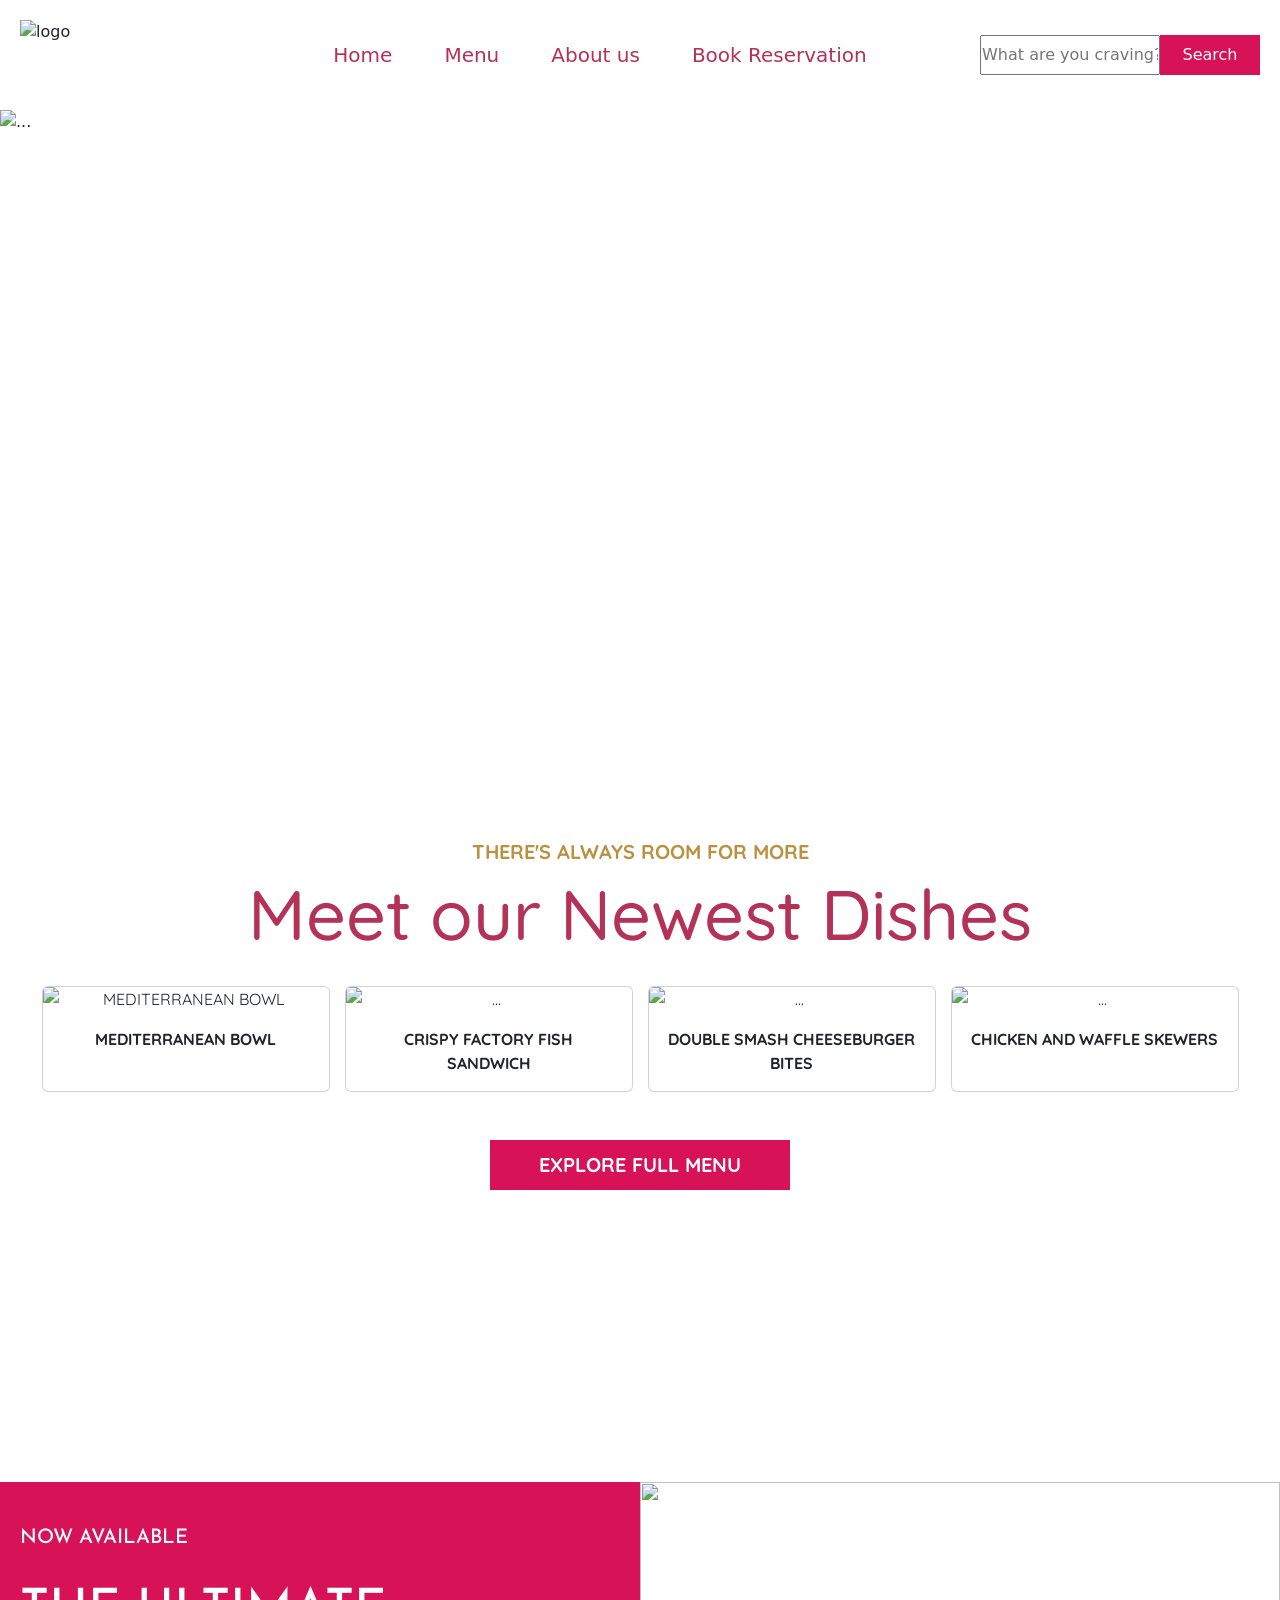
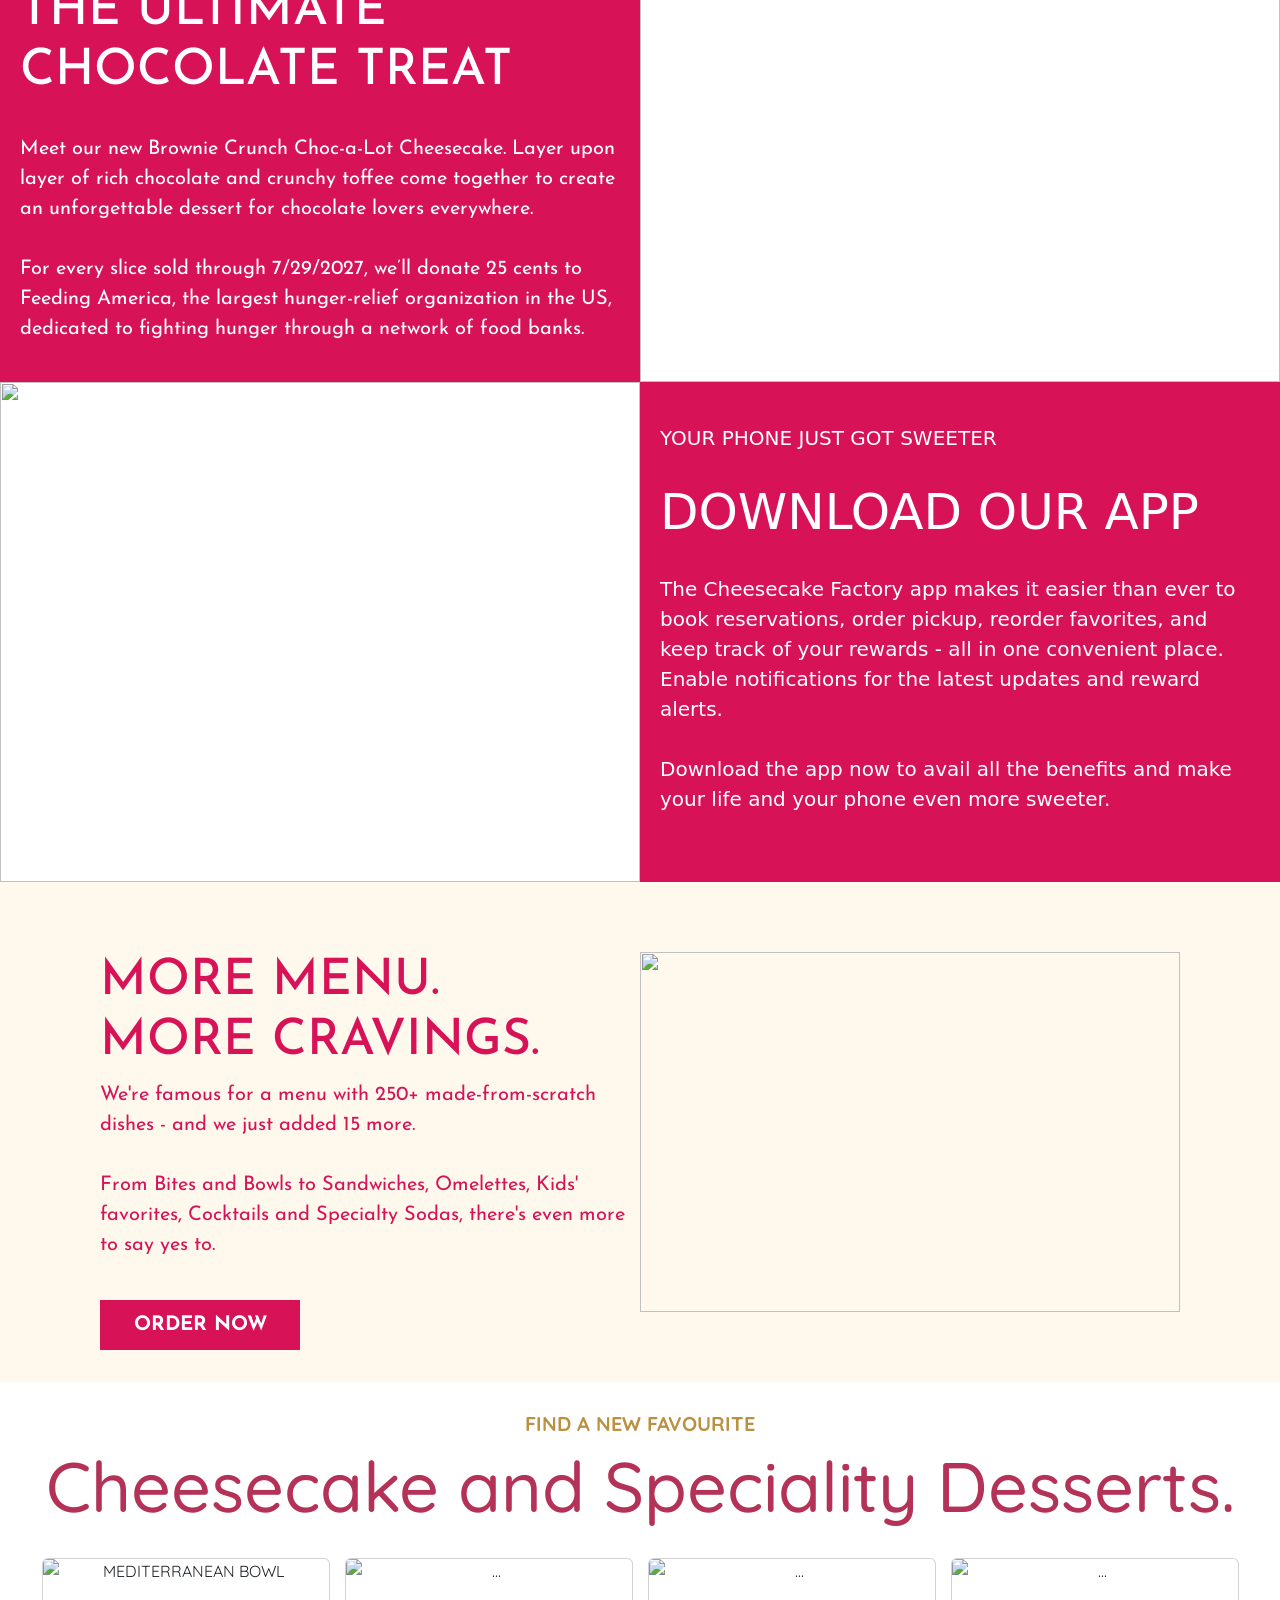
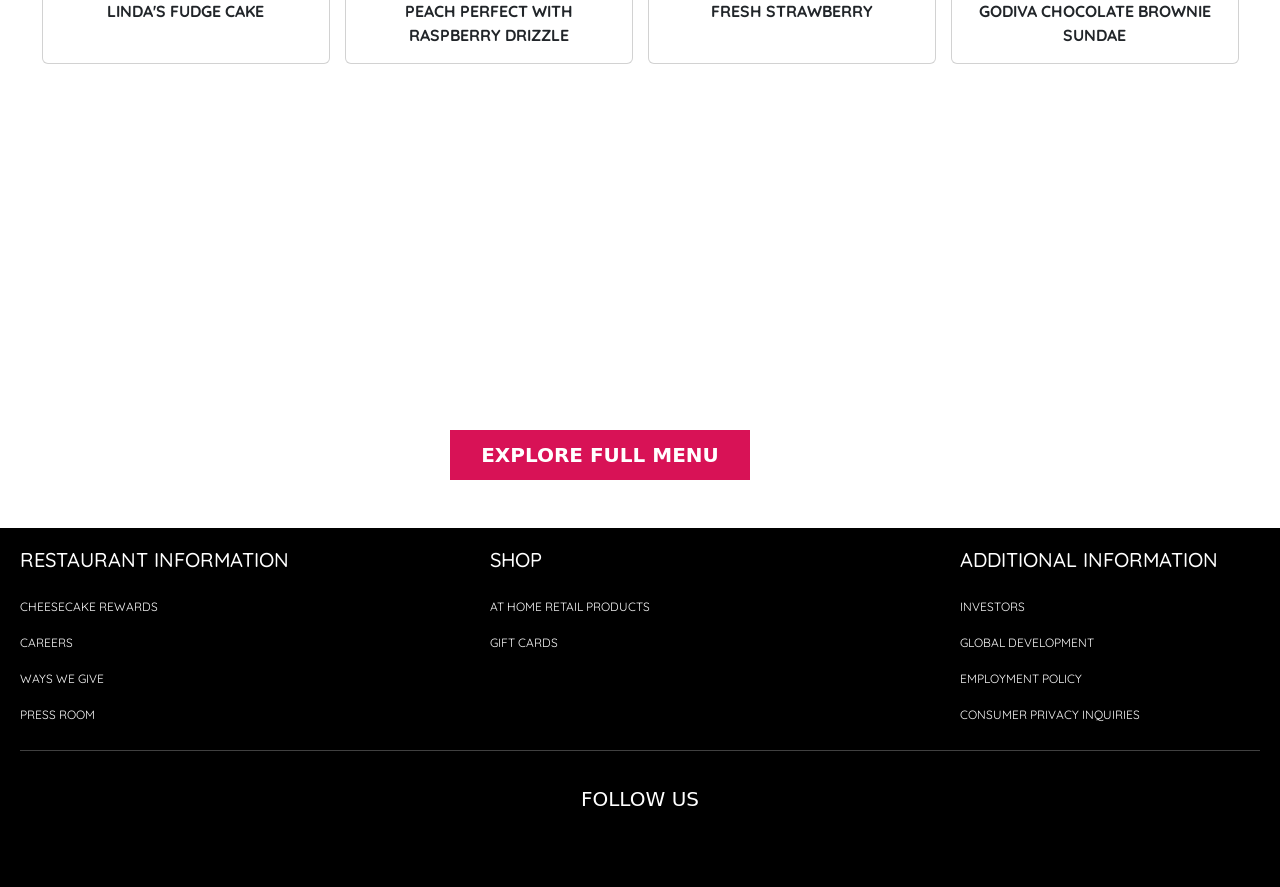
==== index.html @ a98ccc5a "Add files via upload" ====
<!doctype html>
<html lang="en">
  <head>
    <!-- Required meta tags -->
    <meta charset="utf-8">
    <meta name="viewport" content="width=device-width, initial-scale=1">

    <!-- Bootstrap CSS -->
    <link href="https://cdn.jsdelivr.net/npm/bootstrap@5.0.2/dist/css/bootstrap.min.css" rel="stylesheet" integrity="sha384-EVSTQN3/azprG1Anm3QDgpJLIm9Nao0Yz1ztcQTwFspd3yD65VohhpuuCOmLASjC" crossorigin="anonymous">

    <title>The Cheesecake Factory</title>
    <link rel="stylesheet" href="index.css">
    <link rel="stylesheet" href="https://cdnjs.cloudflare.com/ajax/libs/font-awesome/7.3.0/css/all.min.css" integrity="sha512-ApSLB1Pd3/bZN8fWB/RG9YhN/7bd9Hkf3AGaE2mPfebjrxagjuBtx2GcgdqIlJkUzwylBo61r9Xa9NmgBI0swA==" crossorigin="anonymous" referrerpolicy="no-referrer" />
     <link rel="preconnect" href="https://fonts.googleapis.com">
    <link rel="preconnect" href="https://fonts.gstatic.com" crossorigin>
    <link href="https://fonts.googleapis.com/css2?family=Josefin+Sans:ital,wght@0,100..700;1,100..700&family=Quicksand:wght@300..700&display=swap" rel="stylesheet">
    <link href="https://fonts.googleapis.com/css2?family=Josefin+Sans:ital,wght@0,100..700;1,100..700&family=Quicksand:wght@300..700&family=Slabo+13px&display=swap" rel="stylesheet">


  </head>

  <body>

    <header class="header">
    <img src="https://encrypted-tbn0.gstatic.com/images?q=tbn:ANd9GcRAL1RB8AX_6B636QpuoCkV6IjgH0PN-LAb9TAAGpgcgg&s=10" alt="logo" height="70px" width="200px">
    <nav class="nav">
        <ul class="nav">
            <li><a href="index.html" class="nav-link">Home</a></li>
            <li><a href="menu.html" class="nav-link">Menu</a></li>
            <li><a href="about.html" class="nav-link">About us</a></li>
            <li><a href="reservation.html" class="nav-link">Book Reservation</a></li>
        </ul>
    </nav>
    <div>
    <input type="text" class="searchbar" placeholder="What are you craving?"><button class="searchbtn">Search</button>
    </div>
    </header>

    <main>
      <!-- slider -->
      <div id="carouselExampleIndicators" class="carousel slide" data-bs-ride="carousel">
          <div class="carousel-indicators">
    <button type="button" data-bs-target="#carouselExampleIndicators" data-bs-slide-to="0" class="active" aria-current="true" aria-label="Slide 1"></button>
    <button type="button" data-bs-target="#carouselExampleIndicators" data-bs-slide-to="1" aria-label="Slide 2"></button>
    <button type="button" data-bs-target="#carouselExampleIndicators" data-bs-slide-to="2" aria-label="Slide 3"></button>
  </div>
  <div class="carousel-inner slider">
    
    <div class="carousel-item active">
      <img src="https://www.thecheesecakefactory.com/sites/default/files/styles/50_50_desktop/public/2026-06/new-dd-offer-2.webp?itok=C2LMX3fb" class="d-block w-100" alt="...">
    </div>
    
    <div class="carousel-item">
      <img src="https://www.thecheesecakefactory.com/sites/default/files/styles/50_50_desktop/public/2026-07/gift-card-block-evergreen.webp?itok=OGk3G9sO" class="d-block w-100" alt="...">
    </div>

    <div class="carousel-item">
      <img src="https://www.thecheesecakefactory.com/sites/default/files/styles/50_50_desktop/public/2026-06/picture-hm-bg.webp?itok=B6wpmfTW" class="d-block w-100" alt="...">
      <div class="carousel-caption d-none d-md-block" class="d-block w-100" alt="...">
    </div>
    

</div>
  <button class="carousel-control-prev" type="button" data-bs-target="#carouselExampleIndicators" data-bs-slide="prev">
      <span class="carousel-control-prev-icon" aria-hidden="true"></span>
      <span class="visually-hidden">Previous</span>
    </button>
    <button class="carousel-control-next" type="button" data-bs-target="#carouselExampleIndicators" data-bs-slide="next">
        <span class="carousel-control-next-icon" aria-hidden="true"></span>
        <span class="visually-hidden">Next</span>
    </button>
</div>
      </div>
<!-- slider -->


<div style="height: 600px; text-align: center; padding: 30px; font-family: Quicksand;">
  <h5 style="color:rgb(186, 145, 65);"><b>THERE'S ALWAYS ROOM FOR MORE</b></h5>
<h1 style="color:rgb(180, 50, 87); font-size: 70px;">Meet our Newest Dishes</h1>
<!-- card -->
<div style="display: flex; justify-content: center;gap: 15px; margin-top: 30px;color: rgb(180, 50, 87);font-family: Quicksand;">
  <div class="card" style="width: 18rem;">
    <img src="https://www.thecheesecakefactory.com/sites/default/files/styles/full_width_xl/public/2026-09/533x480_medbowl.jpg?itok=rcjx3kE5" class="card-img-top" alt="MEDITERRANEAN BOWL">
  <div class="card-body">
    <p class="card-text"><b>MEDITERRANEAN BOWL</b></p>
  </div>
</div>

<div class="card" style="width: 18rem;">
  <img src="https://www.thecheesecakefactory.com/sites/default/files/styles/full_width_xl/public/2026-09/533x480_fishsand.jpg?itok=AUA3_Gnt" class="card-img-top" alt="...">
  <div class="card-body">
    <p class="card-text"><b>CRISPY FACTORY FISH SANDWICH</b></p>
  </div>
</div>

<div class="card" style="width: 18rem;">
  <img src="https://www.thecheesecakefactory.com/sites/default/files/styles/full_width_xl/public/2026-09/533x480_smashburg.jpg?itok=UZTxxk5T" class="card-img-top" alt="...">
  <div class="card-body">
    <p class="card-text"><b>DOUBLE SMASH CHEESEBURGER BITES</b></p>
  </div>
</div>

<div class="card" style="width: 18rem;">
  <img src="https://www.thecheesecakefactory.com/sites/default/files/styles/full_width_xl/public/2026-09/533x480_chickwaff.jpg?itok=icxHNgvM" class="card-img-top" alt="...">
  <div class="card-body">
    <p class="card-text"><b>CHICKEN AND WAFFLE SKEWERS</b></p>
  </div>
</div>

</div>

<br>
<br>
<a href="menu.html"><button style="background-color: rgb(216, 18, 86); color: white; border: none; height: 50px; width: 300px;font-size: 20px;"><b>EXPLORE FULL MENU</b></button></a>
</div>
<br>
<br>
<br>

<div style="height: 500px;width: 100%;display: flex;justify-content: center;font-family: Josefin Sans;">
    <div style="height: 100%; width: 50%; background-color: rgb(216, 18, 86);color: white;padding: 20px;">
    <br>
        <h5>NOW AVAILABLE</h5>
        <br>
        <h1 style="font-size: 50px;">THE ULTIMATE CHOCOLATE TREAT</h1>
        <br>

        <p style="font-size: 20px;">Meet our new Brownie Crunch Choc-a-Lot Cheesecake. Layer upon layer of rich chocolate and crunchy toffee come together to create an unforgettable dessert for chocolate lovers everywhere.
<br>
<br>
For every slice sold through 7/29/2027, we’ll donate 25 cents to Feeding America, the largest hunger-relief organization in the US, dedicated to fighting hunger through a network of food banks.
</p>
    </div>

    <div style="height: 100%; width: 50%;">
        <img src="https://www.thecheesecakefactory.com/sites/default/files/styles/50_50_desktop/public/2026-07/right-col-2x_0.webp?itok=I4AOkvCN" alt="" height="500px" width="100%">
    </div>
</div>

<div style="height: 500px;width: 100%;display: flex;justify-content: center;">
    
    <div style="height: 100%; width: 50%;">
        <img src="https://www.thecheesecakefactory.com/sites/default/files/styles/50_50_desktop/public/2026-06/new-app-download-phone.webp?itok=ynNovfTR" alt="" height="500px" width="100%">
    </div>
    
 <div style="height: 100%; width: 50%; background-color: rgb(216, 18, 86);color: white;padding: 20px;">
    <br>
        <h5>YOUR PHONE JUST GOT SWEETER</h5>
        <br>
        <h1 style="font-size: 50px;">DOWNLOAD OUR APP</h1>
        <br>

        <p style="font-size: 20px;">The Cheesecake Factory app makes it easier than ever to book reservations, order pickup, reorder favorites, and keep track of your rewards - all in one convenient place. Enable notifications for the latest updates and reward alerts.
            <br>
            <br>
            Download the app now to avail all the benefits and make your life and your phone even more sweeter.
</p>
    </div>

</div>


<div style="height: 500px; width: 100%;display:flex ;justify-content: center;background-color: rgb(254, 248, 237);">
    <div style="color: rgb(216, 18, 86); font-family: Josefin Sans; height: 100%; width: 50%;padding-left: 100px;padding-top: 70px;">
<h1 style="font-size: 50px;">MORE MENU. <br> MORE CRAVINGS.</h1>
<p style="font-size: 20px;">We're famous for a menu with 250+ made-from-scratch dishes - and we just added 15 more.
<br>
<br>
From Bites and Bowls to Sandwiches, Omelettes, Kids' favorites, Cocktails and Specialty Sodas, there's even more to say yes to.</p>
<br>
<a href="menu.html"><button style="background-color: rgb(216, 18, 86); color: white; border: none; height: 50px; width: 200px;font-size: 20px;"><b>ORDER NOW</b></button></a>
    </div>
    
    <div style="height: 100%;width: 50%;padding-right: 100px;padding-top:70px;padding-bottom: 70px;">
        <img src="https://www.thecheesecakefactory.com/sites/default/files/styles/50_50_desktop/public/2026-08/summer-nmro-block-2x.webp?itok=tdo88yyt" alt="" height="100%" width="100%">
    </div>
</div>

<div style="height: 600px; text-align: center; padding: 30px; font-family: Quicksand;">
  <h5 style="color:rgb(186, 145, 65);"><b>FIND A NEW FAVOURITE</b></h5>
<h1 style="color:rgb(180, 50, 87); font-size: 70px;">Cheesecake and Speciality Desserts.</h1>
<!-- card -->
<div style="display: flex; justify-content: center;gap: 15px; margin-top: 30px;color: rgb(180, 50, 87);font-family: Quicksand;">
  <div class="card" style="width: 18rem;">
    <img src="https://www.thecheesecakefactory.com/sites/default/files/styles/full_width_xl/public/2026-06/brown-cake.png?itok=2hgGcv7g" class="card-img-top" alt="MEDITERRANEAN BOWL">
  <div class="card-body">
    <p class="card-text"><b>LINDA'S FUDGE CAKE</b></p>
  </div>
  </div>

<div class="card" style="width: 18rem;">
  <img src="https://www.thecheesecakefactory.com/sites/default/files/styles/full_width_xl/public/2026-06/cake.png?itok=XwD5X5zt" class="card-img-top" alt="...">
  <div class="card-body">
    <p class="card-text"><b>PEACH PERFECT WITH RASPBERRY DRIZZLE</b></p>
  </div>
</div>

<div class="card" style="width: 18rem;">
  <img src="https://www.thecheesecakefactory.com/sites/default/files/styles/full_width_xl/public/2026-06/stawberry-cake.png?itok=2RXpQN2f" class="card-img-top" alt="...">
  <div class="card-body">
    <p class="card-text"><b>FRESH STRAWBERRY</b></p>
  </div>
</div>

<div class="card" style="width: 18rem;">
  <img src="https://www.thecheesecakefactory.com/sites/default/files/styles/full_width_xl/public/2026-06/chocolate-cake.png?itok=rQs0FE3J" class="card-img-top" alt="...">
  <div class="card-body">
    <p class="card-text"><b>GODIVA CHOCOLATE BROWNIE SUNDAE</b></p>
  </div>
</div>

</div>
</div>

<br>
<br>
<a href="menu.html"><button style="background-color: rgb(216, 18, 86); color: white; border: none; height: 50px; width: 300px;font-size: 20px; margin-left: 450px;"><b>EXPLORE FULL MENU</b></button></a>
<br>
<br>
<br>
</main>

<footer class="footer">
    <div class="dabbe">
        <div class="dabba">
            <h5>RESTAURANT INFORMATION</h5>
            <br>
            <li>CHEESECAKE REWARDS</li>
            <br>
            <li>CAREERS</li>
            <br>
                <li>WAYS WE GIVE</li>
                <br>
                <li>PRESS ROOM</li>
            </div>
            
            <div class="dabba">
                <h5>SHOP</h5>
                <br>
                <li>AT HOME RETAIL PRODUCTS</li>
                <br>
                <li>GIFT CARDS</li>
            </div>
            
            <div class="dabba">
                <h5>ADDITIONAL INFORMATION</h5>
                <br>
                <li>INVESTORS</li>
                <br>
                <li>GLOBAL DEVELOPMENT</li>
                <br>
                <li>EMPLOYMENT POLICY</li>
                <br>
                <li>CONSUMER PRIVACY INQUIRIES</li>
            </div>
        </div>
        <hr>
        <h5 style="text-align: center;padding-top: 20px;">FOLLOW US</h5>
        <br>
        <div class="follow">
            <br>
            <li><i class="fa-brands fa-facebook"></i></li>
            <li><i class="fa-brands fa-instagram"></i></li>
            <li><i class="fa-solid fa-x"></i></li>
            <li><i class="fa-brands fa-whatsapp"></i></li>
        </div>

       
    </footer>








    <!-- Optional JavaScript; choose one of the two! -->

    <!-- Option 1: Bootstrap Bundle with Popper -->
    <script src="https://cdn.jsdelivr.net/npm/bootstrap@5.0.2/dist/js/bootstrap.bundle.min.js" integrity="sha384-MrcW6ZMFYlzcLA8Nl+NtUVF0sA7MsXsP1UyJoMp4YLEuNSfAP+JcXn/tWtIaxVXM" crossorigin="anonymous"></script>

    <!-- Option 2: Separate Popper and Bootstrap JS -->
    <!--
    <script src="https://cdn.jsdelivr.net/npm/@popperjs/core@2.9.2/dist/umd/popper.min.js" integrity="sha384-IQsoLXl5PILFhosVNubq5LC7Qb9DXgDA9i+tQ8Zj3iwWAwPtgFTxbJ8NT4GN1R8p" crossorigin="anonymous"></script>
    <script src="https://cdn.jsdelivr.net/npm/bootstrap@5.0.2/dist/js/bootstrap.min.js" integrity="sha384-cVKIPhGWiC2Al4u+LWgxfKTRIcfu0JTxR+EQDz/bgldoEyl4H0zUF0QKbrJ0EcQF" crossorigin="anonymous"></script>
    -->
  </body>
</html>
---- index.css ----
*{
    margin: 0;
    padding: 0;
}

.header{
    align-items: center;
    padding: 20px;
    display: flex;
    justify-content: space-between;
}

.nav{
    display: flex;
    justify-content:space-between;
    gap: 20px;
    list-style: none;
    font-size: 20px;  
    color:rgb(180, 50, 87) ;  
}

.nav-link{
    text-decoration: none;
    color:rgb(180, 50, 87) ;  
    cursor: pointer;
}

.nav-link:hover{
    color: rgb(186, 145, 65);
}

.searchbar{
    width: 180px;
    height: 40px;
}

.searchbtn{
    height: 40px;
    width: 100px;
    border: none;
    background-color: rgb(216, 18, 86);
    color: white;
}

.searchbtn:hover{
    color: white;
    background-color: rgb(186, 145, 65);
}

.slider{
    height: 700px;
    object-fit: cover;
    object-position: bottom;
}

.footer{
    background-color: black;
    color: white;
    padding: 20px;
}

.dabbe{
    background-color:black;
    color: white;
    display: flex;
    justify-content: space-between;
    gap: 10px;
    list-style: none;
    font-family: Quicksand;
    font-size: 12px;
}

.dabba{
    width: 300px;
    padding-bottom: 10px;
}

.follow{
    list-style: none;
    display: flex;
    justify-content: center;
    gap: 5px;
}
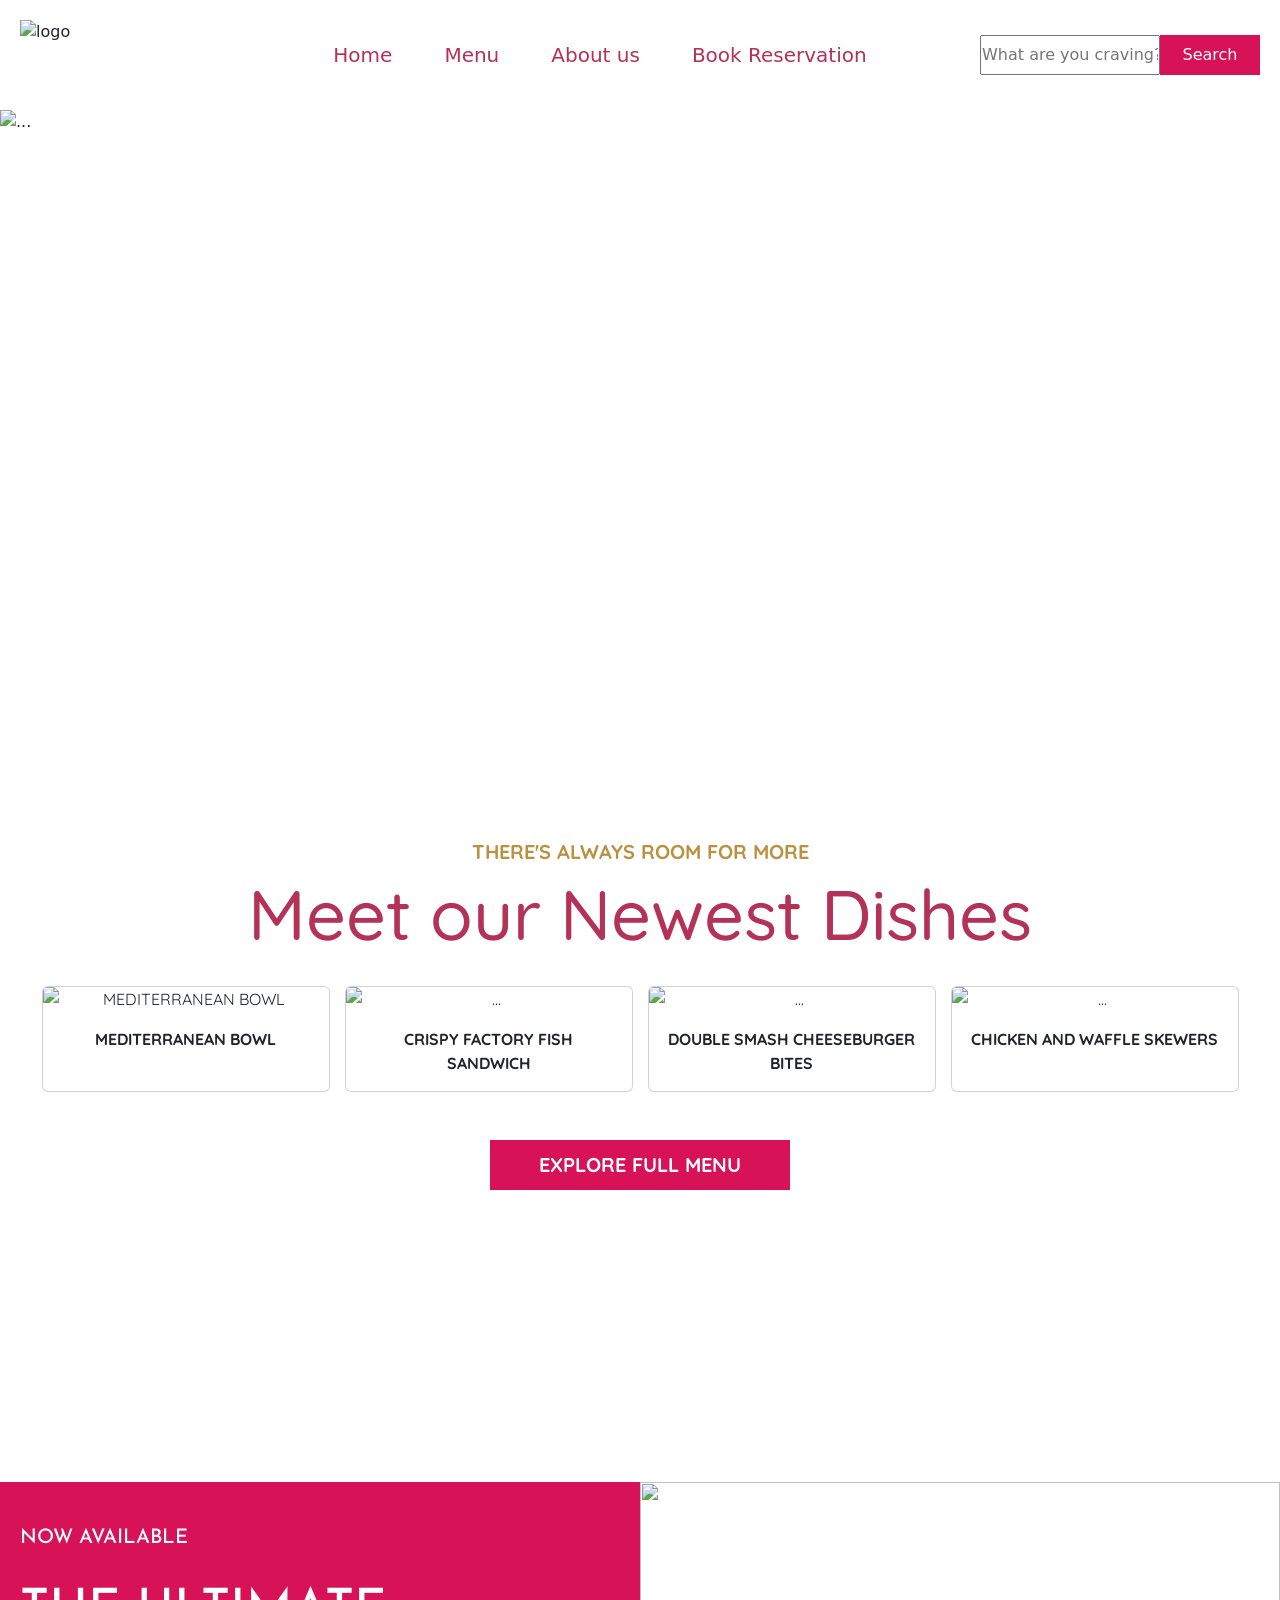
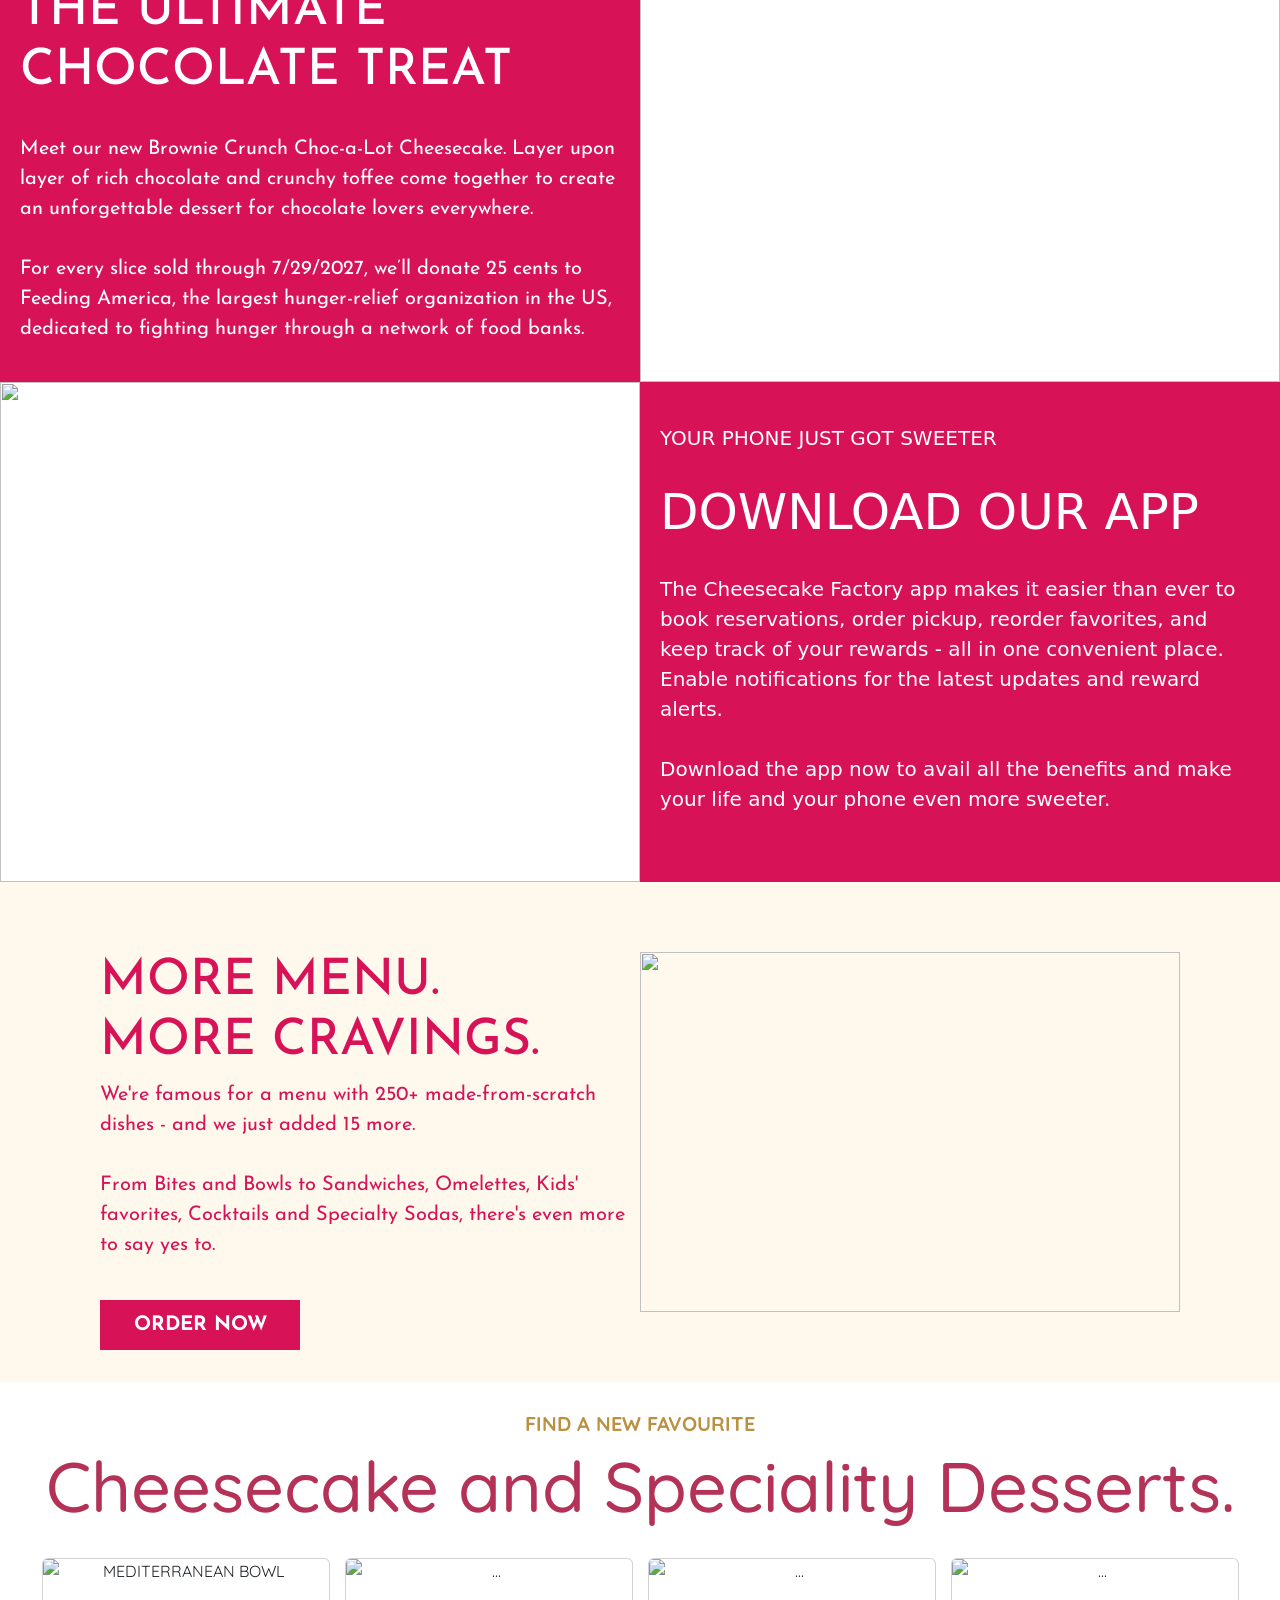
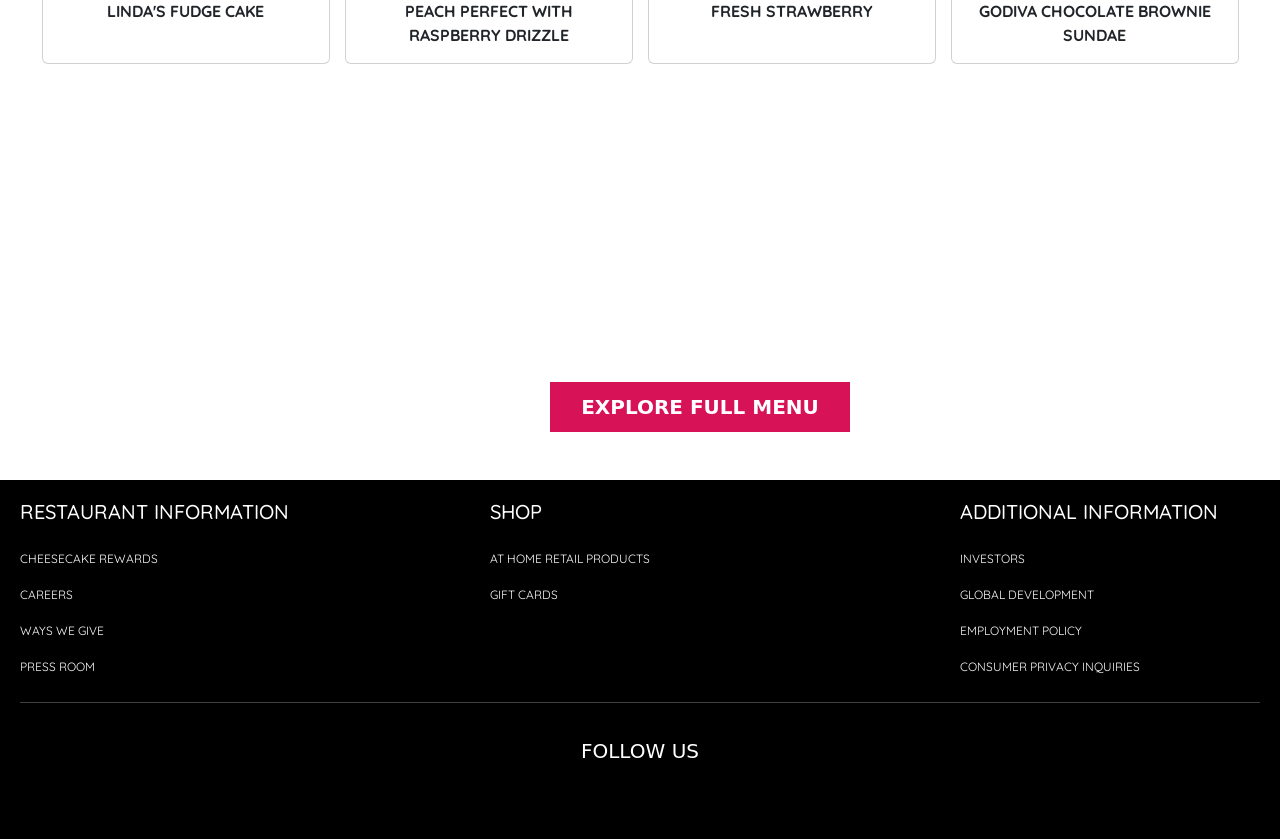
==== commit 11f44ebd: "Update index.html" ====
--- a/index.html
+++ b/index.html
@@ -212,9 +212,7 @@
 </div>
 </div>
 
-<br>
-<br>
-<a href="menu.html"><button style="background-color: rgb(216, 18, 86); color: white; border: none; height: 50px; width: 300px;font-size: 20px; margin-left: 450px;"><b>EXPLORE FULL MENU</b></button></a>
+<a href="menu.html"><button style="background-color: rgb(216, 18, 86); color: white; border: none; height: 50px; width: 300px;font-size: 20px; margin-left: 550px;"><b>EXPLORE FULL MENU</b></button></a>
 <br>
 <br>
 <br>
@@ -286,4 +284,4 @@
     <script src="https://cdn.jsdelivr.net/npm/bootstrap@5.0.2/dist/js/bootstrap.min.js" integrity="sha384-cVKIPhGWiC2Al4u+LWgxfKTRIcfu0JTxR+EQDz/bgldoEyl4H0zUF0QKbrJ0EcQF" crossorigin="anonymous"></script>
     -->
   </body>
-</html>+</html>
